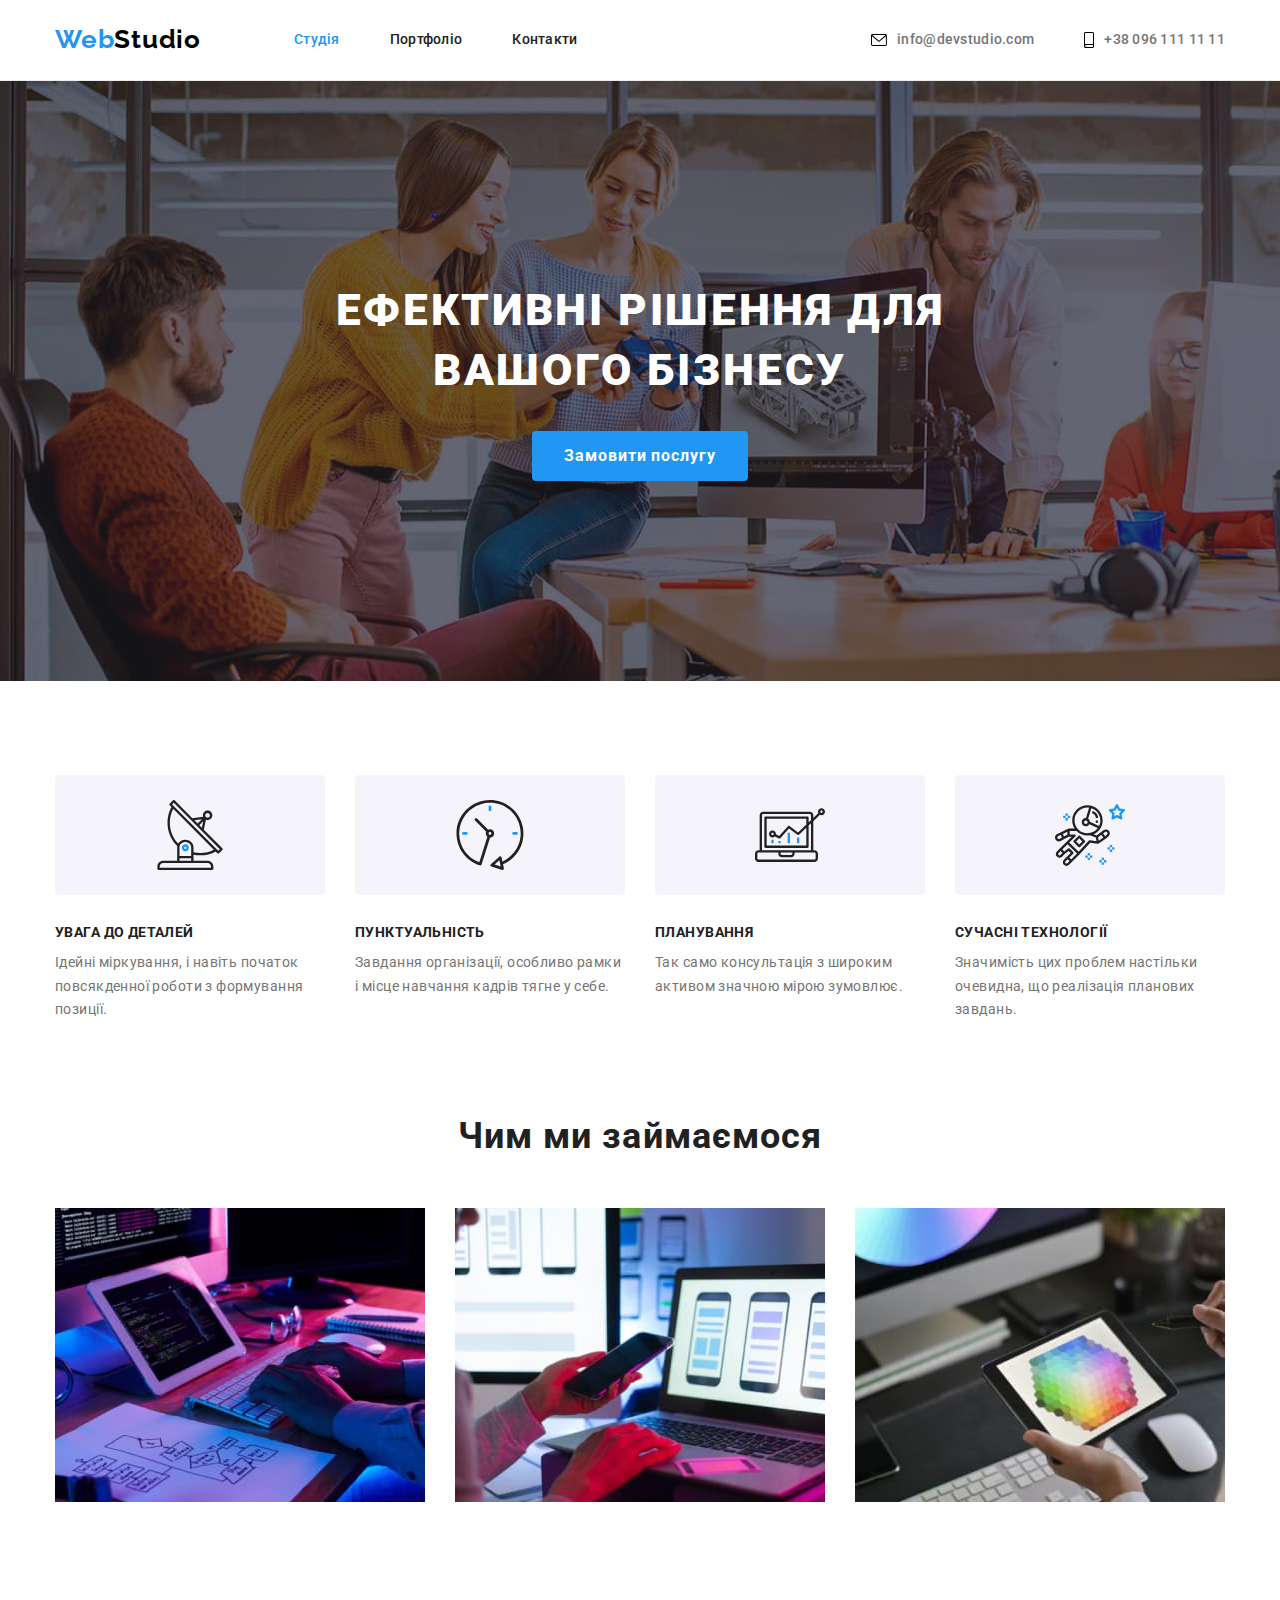
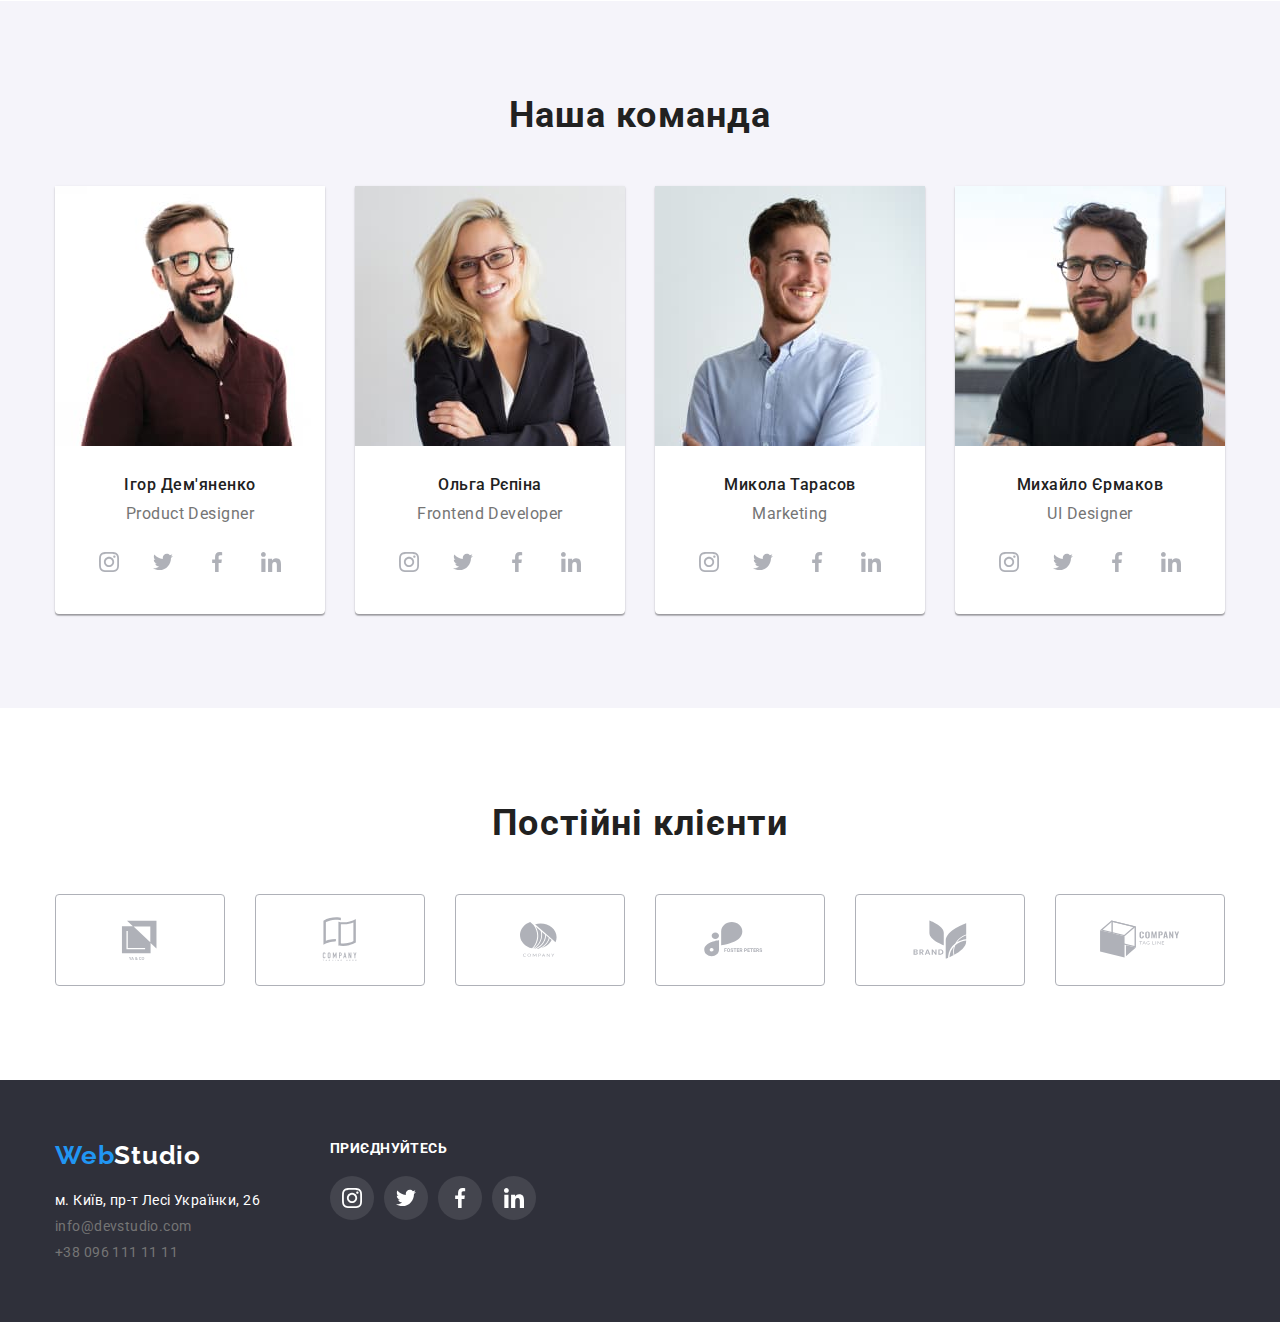
==== index.html @ 05862674 "adds svg" ====
<!DOCTYPE html>
<html lang="uk">
    <head>
        <meta charset="UTF-8">
        <meta http-equiv="X-UA-Compatible" content="IE=edge">
        <meta name="viewport" content="width=device-width, initial-scale=1.0">
        <title>Document</title>
        <link rel="preconnect" href="https://fonts.googleapis.com">
        <link rel="preconnect" href="https://fonts.gstatic.com" crossorigin>
        <link href="https://fonts.googleapis.com/css2?family=Raleway:wght@700&family=Roboto:wght@400;500;700;900&display=swap"
            rel="stylesheet">
        <link rel="stylesheet" href="https://cdnjs.cloudflare.com/ajax/libs/modern-normalize/1.1.0/modern-normalize.min.css">
        <link rel="stylesheet" href="./css/styles.css">
    </head>
    
    <body>
        <!--  ----------------HEADER-------------------- -->
        <header class="header">
            <div class="container">
                <nav class="header-nav">
                    <a href="./index.html" class="header-logo"><span class="logo-part">Web</span>Studio</a>
                    <ul class="header-list">
                        <li class="header-item"><a href="./index.html" class="link current">Студія</a></li>
                        <li class="header-item"><a href="./portfolio.html" class="link">Портфоліо</a></li>
                        <li class="header-item"><a href="" class="link">Контакти</a></li>
                    </ul>
                </nav>
                <ul class="header-contacts">
                    <li><a href="mailto:info@devstudio.com" class="link mail">
                           <svg class="contact-icon" width="16" height="12">
                                <use xlink:href="./image/icons.svg#i-envelope"></use>
                           </svg>info@devstudio.com</a></li>
                    <li><a href="tel:+380961111111" class="link tel-link">
                           <svg class="contact-icon" width="10" height="16">
                                <use xlink:href="./image/icons.svg#i-smartphone"></use>
                           </svg>+38 096 111 11 11</a></li>
                </ul>
            </div>
        </header>
        <main>
            <!-- ----------------ORDER SECTION-------------------- -->
            <section class="order">
                <h1 class="order-title">Ефективні рішення для вашого бізнесу</h1>
                <button type="button" class="btn">Замовити послугу</button>
            </section>
            <!-- -----------------FEATURES SECTION--------------  -->
            <section class="features">
                <div class="container">
                    <h2 class="visually-hidden">наші особливості</h2>
                    <ul class="features-list">
                        <li class="features-item">
                           <div class="features-card">
                            <a href="" class="features-card-link">
                                <svg class="features-icon" viewBox="0 0 100 100" width="70">
                                    <use xlink:href="./image/icons.svg#i-antenna"></use>
                                </svg>
                            </a>
                           </div>
                            <h3 class="title">увага до деталей</h3>
                            <p class="text">Ідейні міркування, і навіть початок повсякденної роботи з формування позиції.</p>
                        </li>
                        <li class="features-item">
                            <div class="features-card">
                                <a href="" class="features-card-link">
                                    <svg class="features-icon" viewBox="0 0 100 100" width="70">
                                        <use xlink:href="./image/icons.svg#i-clock"></use>
                                    </svg>
                                </a>
                            </div>
                            <h3 class="title">пунктуальність</h3>
                            <p class="text">Завдання організації, особливо рамки і місце навчання кадрів тягне у себе.</p>
                        </li>
                        <li class="features-item">
                            <div class="features-card">
                                <a href="" class="features-card-link">
                                    <svg class="features-icon" viewBox="0 0 100 100" width="70">
                                        <use xlink:href="./image/icons.svg#i-diagram"></use>
                                    </svg>
                                </a>
                            </div>
                            <h3 class="title">планування</h3>
                            <p class="text">Так само консультація з широким активом значною мірою зумовлює.</p>
                        </li>
                        <li class="features-item">
                            <div class="features-card">
                                <a href="" class="features-card-link">
                                    <svg class="features-icon" viewBox="0 0 100 100" width="70">
                                        <use xlink:href="./image/icons.svg#i-astronaut"></use>
                                    </svg>
                                </a> 
                            </div>
                            <h3 class="title">сучасні технології</h3>
                            <p class="text">Значимість цих проблем настільки очевидна, що реалізація планових завдань.</p>
                        </li>
                    </ul>
                </div>
            </section>
            <!-- -----------------WORK SECTION---------------- -->
            <section class="works">
                <div  class="container">
                    <h2 class="works-title">Чим ми займаємося</h2>
                    <ul class="works-list">
                        <li class="works-img">
                            <img src="./image/img-1.jpg" alt="програміст працює на робочому столі" width="370">
                        </li>
                        <li class="works-img">
                            <img src="./image/img-2.jpg"
                                alt="дизайнери веб-інтерфейсу розробляють програми для смартфонів та працюють над інтерфейсом смартфонів"
                                width="370">
                        </li>
                        <li class="works-img">
                            <img src="./image/img-3.jpg"
                                alt="креативний художник веб-дизайнер із робочим графічним планшетом вибирає кольори" width="370">
                        </li>
                    </ul>
                </div>
            </section>
            <!-- -------------------TEAM SECTION-------------- -->
            <section class="team">
                <div class="container">
                    <h2 class="team-title">Наша команда</h2>
                    <ul class="team-title-list">
                        <li class="team-item">
                            <img src="./image/img-4.jpg" alt="Ігор Дем'яненко" class="team-img" width="270">
                            <h3 class="name">Ігор Дем'яненко</h3>
                            <p class="description">Product Designer</p>
                            <ul class="social-list">
                                <li class="social-item">
                                    <a href="" class="social-link">
                                        <svg class="social-icon" viewBox="0 0 100 100" width="20">
                                            <use xlink:href="./image/icons.svg#i-instagram"></use>
                                        </svg>
                                    </a>
                                </li>
                                <li class="social-item">
                                    <a href="" class="social-link">
                                        <svg class="social-icon" viewBox="0 0 100 100" width="20">
                                            <use xlink:href="./image/icons.svg#i-twitter"></use>
                                        </svg>
                                    </a>
                                </li>
                                <li class="social-item">
                                    <a href="" class="social-link">
                                        <svg class="social-icon" viewBox="0 0 100 100" width="20">
                                            <use xlink:href="./image/icons.svg#i-facebook"></use>
                                        </svg>
                                    </a>
                                </li>
                                <li class="social-item">
                                    <a href="" class="social-link">
                                        <svg class="social-icon" viewBox="0 0 100 100" width="20">
                                            <use xlink:href="./image/icons.svg#i-linkedin"></use>
                                        </svg>
                                    </a>
                                </li>
                            </ul>
                        </li>
                        <li class="team-item">
                            <img src="./image/img-5.jpg" alt="Ольга Рєпіна" class="team-img" width="270">
                            <h3 class="name">Ольга Рєпіна</h3>
                            <p class="description">Frontend Developer</p>
                            <ul class="social-list">
                                <li class="social-item">
                                    <a href="" class="social-link">
                                        <svg class="social-icon" viewBox="0 0 100 100" width="20">
                                            <use xlink:href="./image/icons.svg#i-instagram"></use>
                                        </svg>
                                    </a>
                                </li>
                                <li class="social-item">
                                    <a href="" class="social-link">
                                        <svg class="social-icon" viewBox="0 0 100 100" width="20">
                                            <use xlink:href="./image/icons.svg#i-twitter"></use>
                                        </svg>
                                    </a>
                                </li>
                                <li class="social-item">
                                    <a href="" class="social-link">
                                        <svg class="social-icon" viewBox="0 0 100 100" width="20">
                                            <use xlink:href="./image/icons.svg#i-facebook"></use>
                                        </svg>
                                    </a>
                                </li>
                                <li class="social-item">
                                    <a href="" class="social-link">
                                        <svg class="social-icon" viewBox="0 0 100 100" width="20">
                                            <use xlink:href="./image/icons.svg#i-linkedin"></use>
                                        </svg>
                                    </a>
                                </li>
                            </ul>
                        </li>
                        <li class="team-item">
                            <img src="./image/img-6.jpg" alt="Микола Тарасов" class="team-img" width="270">
                            <h3 class="name">Микола Тарасов</h3>
                            <p class="description">Marketing</p>
                            <ul class="social-list">
                                <li class="social-item">
                                    <a href="" class="social-link">
                                        <svg class="social-icon" viewBox="0 0 100 100" width="20">
                                            <use xlink:href="./image/icons.svg#i-instagram"></use>
                                        </svg>
                                    </a>
                                </li>
                                <li class="social-item">
                                    <a href="" class="social-link">
                                        <svg class="social-icon" viewBox="0 0 100 100" width="20">
                                            <use xlink:href="./image/icons.svg#i-twitter"></use>
                                        </svg>
                                    </a>
                                </li>
                                <li class="social-item">
                                    <a href="" class="social-link">
                                        <svg class="social-icon" viewBox="0 0 100 100" width="20">
                                            <use xlink:href="./image/icons.svg#i-facebook"></use>
                                        </svg>
                                    </a>
                                </li>
                                <li class="social-item">
                                    <a href="" class="social-link">
                                        <svg class="social-icon" viewBox="0 0 100 100" width="20">
                                            <use xlink:href="./image/icons.svg#i-linkedin"></use>
                                        </svg>
                                    </a>
                                </li>
                            </ul>
                        </li>
                        <li class="team-item">
                            <img src="./image/img-7.jpg" alt="Михайло Єрмаков" class="team-img" width="270">
                            <h3 class="name">Михайло Єрмаков</h3>
                            <p class="description">UI Designer</p>
                            <ul class="social-list">
                                <li class="social-item">
                                    <a href="" class="social-link">
                                        <svg class="social-icon" viewBox="0 0 100 100" width="20">
                                            <use xlink:href="./image/icons.svg#i-instagram"></use>
                                        </svg>
                                    </a>
                                </li>
                                <li class="social-item">
                                    <a href="" class="social-link">
                                        <svg class="social-icon" viewBox="0 0 100 100" width="20">
                                            <use xlink:href="./image/icons.svg#i-twitter"></use>
                                        </svg>
                                    </a>
                                </li>
                                <li class="social-item">
                                    <a href="" class="social-link">
                                        <svg class="social-icon" viewBox="0 0 100 100" width="20">
                                            <use xlink:href="./image/icons.svg#i-facebook"></use>
                                        </svg>
                                    </a>
                                </li>
                                <li class="social-item">
                                    <a href="" class="social-link">
                                        <svg class="social-icon" viewBox="0 0 100 100" width="20">
                                            <use xlink:href="./image/icons.svg#i-linkedin"></use>
                                        </svg>
                                    </a>
                                </li>
                            </ul>
                        </li>
                    </ul>
                </div>
            </section>
            <section class="clients">
                <div class="container">
                    <h2 class="clients-title">Постійні клієнти</h2>
                    <ul class="clients-list">
                        <li class="clients-item">
                            <a href="" class="clients-link">
                                <svg class="clients-logo" viewBox="0 0 100 100" width="106">
                                    <use xlink:href="./image/icons.svg#i-client-frst"></use>
                                </svg>
                            </a>
                        </li>
                        <li class="clients-item">
                            <a href="" class="clients-link">
                                <svg class="clients-logo" viewBox="0 0 100 100" width="106">
                                    <use xlink:href="./image/icons.svg#i-client-scnd"></use>
                                </svg>
                            </a>
                        </li>
                        <li class="clients-item">
                            <a href="" class="clients-link">
                                <svg class="clients-logo" viewBox="0 0 100 100" width="106">
                                    <use xlink:href="./image/icons.svg#i-client-thrd"></use>
                                </svg>
                            </a>
                        </li>
                        <li class="clients-item">
                            <a href="" class="clients-link">
                                <svg class="clients-logo" viewBox="0 0 100 100" width="106">
                                    <use xlink:href="./image/icons.svg#i-client-frth"></use>
                                </svg>
                            </a>
                        </li>
                        <li class="clients-item">
                            <a href="" class="clients-link">
                                <svg class="clients-logo" viewBox="0 0 100 100" width="106">
                                    <use xlink:href="./image/icons.svg#i-client-ffth"></use>
                                </svg>
                            </a>
                        </li>
                        <li class="clients-item">
                            <a href="" class="clients-link">
                                <svg class="clients-logo" viewBox="0 0 100 100" width="106">
                                    <use xlink:href="./image/icons.svg#i-client-sxth"></use>
                                </svg>
                            </a>
                        </li>
                    </ul>
                </div>
            </section>
        </main>
        <!-----------------FOOTER----------------------- -->
        <footer class="footer">
            <div class="container">
                <div class="footer-contacts">
                    <a href="./index.html" class="footer-logo"><span class="logo-part">Web</span>Studio</a>
                    <address class="footer-address">
                        <ul class="footer-list">
                            <li><a href="https://www.google.com/maps/place/бул.+Леси+Украинки,+26,+Киев,+02000/@50.4265807,30.5361971,17z/data=!3m1!4b1!4m5!3m4!1s0x40d4cf0e033ecbe9:0x57a4dffefec77da0!8m2!3d50.4265807!4d30.5383858"
                                    target="_blank" rel="noreferrer noopener nofollow" class="link">м. Київ, пр-т Лесі Українки, 26</a></li>
                            <li><a href="mailto:info@devstudio.com" class="footer-mail">info@devstudio.com</a></li>
                            <li><a href="tel:+380961111111" class="footer-tel">+38 096 111 11 11</a></li>
                        </ul>
                    </address>
                </div>
                <div class="footer-social">
                    <p class="join">приєднуйтесь</p>
                    <ul class="footer-social-list">
                        <li class="social-item">
                            <a href="" class="footer-social-link">
                                <svg class="social-icon" viewBox="0 0 100 100" width="20">
                                    <use xlink:href="./image/icons.svg#i-instagram"></use>
                                </svg>
                            </a>
                        </li>
                        <li class="social-item">
                            <a href="" class="footer-social-link">
                                <svg class="social-icon" viewBox="0 0 100 100" width="20">
                                    <use xlink:href="./image/icons.svg#i-twitter"></use>
                                </svg>
                            </a>
                        </li>
                        <li class="social-item">
                            <a href="" class="footer-social-link">
                                <svg class="social-icon" viewBox="0 0 100 100" width="20">
                                    <use xlink:href="./image/icons.svg#i-facebook"></use>
                                </svg>
                            </a>
                        </li>
                        <li class="social-item">
                            <a href="" class="footer-social-link">
                                <svg class="social-icon" viewBox="0 0 100 100" width="20">
                                    <use xlink:href="./image/icons.svg#i-linkedin"></use>
                                </svg>
                            </a>
                        </li>
                    </ul>
                </div>
            </div>
        </footer>
    </body>
</html>
---- css/styles.css ----
:root {
    --primary-text-color: #757575;
    --title-text-color: #212121;
    --accent-color: #2196F3;
    --primary-white-color: #F5F5F5;
    --logo-color: #000000;
    --primary-white-title-color: #FFFFFF;
    --primary-dark-color: #2F303A;
    --background-color: #F5F4FA;
    --background-btn: #188CE8;
    --border-color: #EEEEEE;
    --header-border-color: #ECECEC;
    --icon-color: #AFB1B8;
}





h1, h2, h3, h4, h5, h6, ul, p {
    margin: 0;
}

ul {
padding-left: 0;
}

body {
    font-family: Roboto, sans-serif;
    color: var(--title-text-color);
    background-color: var(--primary-white-title-color);
}

.container {
    width: 1200px;
    margin: 0 auto;
    padding-left: 15px;
    padding-right: 15px;
}
 
/*   ----------------HEADER--------------------   */

.header-logo .logo-part {
    color: var(--accent-color);
    font-family: Raleway;
    font-weight: 700;
    font-size: 26px;
    line-height: 1.19;
    letter-spacing: 0.03em;
}
.header-logo {
    color: var(--logo-color);
    font-family: Raleway;
    font-weight: 700;
    font-size: 26px;
    line-height: 1.19;
    letter-spacing: 0.03em;
    margin-right: 93px;
    display: block;
    padding-top: 24px;
    padding-bottom: 25px;
}

.header {
    background-color: var(--primary-white-title-color);
    border-bottom: 1px solid var(--header-border-color);
}

.header .container, .header-nav, .header-list, .header-contacts {
    display: flex;
    align-items: center;
}


.contact-icon {
    margin-right: 10px;;
}

.header .link {
    padding-top: 32px;
    padding-bottom: 32px;
    display: flex;
    align-items: center;
}

li {
    list-style-type: none;
}

a {
    text-decoration: none;
}

.header-item:not(:first-child) {
    margin-left: 50px;
}

.header-contacts {
    margin-left: auto;
}

.tel-link {
    margin-left: 50px;
}

.header-list .link {
    color: var(--title-text-color);
    font-weight: 500;
    font-size: 14px;
    line-height: 1.14;
    letter-spacing: 0.02em;
    text-decoration: none;
}
.header-list .link:hover,
.header-list .link:focus,
.header-list .link.current {
    color: var(--accent-color);
}


.header-contacts .link .contact-icon:hover,
.header-contacts .link .contact-icon:focus {
    fill: var(--accent-color);
}

.header-contacts .link:hover,
.header-contacts .link:focus {
    color: var(--accent-color);
    font-weight: 500;
    font-size: 14px;
    line-height: 1.14;
    letter-spacing: 0.02em;
}

.header-contacts .link {
    color: var(--primary-text-color);
    font-weight: 500;
    font-size: 14px;
    line-height: 1.14;
    letter-spacing: 0.02em;
    text-decoration: none;
}

/* ----------------ORDER SECTION--------------------   */


.order {
    background-image: linear-gradient(rgba(47, 48, 58, 0.4), rgba(47, 48, 58, 0.4)), url(../image/img-bckgrd.jpg);
    max-width: 1600px;
    margin: 0 auto;
    padding-top: 200px;
    padding-bottom: 200px;
    text-align: center;
}

.btn {
    cursor: pointer;
    font-family: inherit;
    border-radius: 4px;
    border-color: transparent;
}

.order-title {
    color: var(--primary-white-title-color);
    font-weight: 900;
    font-size: 44px;
    line-height: 1.36;
    text-align: center;
    letter-spacing: 0.06em;
    text-transform: uppercase;
    margin-bottom: 30px;
    max-width: 696px;
    margin-left: auto;
    margin-right: auto;
}


.order .btn {
    color: var(--primary-white-title-color);
    background-color: var(--accent-color);
    font-weight: 700;
    font-size: 16px;
    line-height: 1.88;
    text-align: center;
    letter-spacing: 0.06em;
    width: 216px;
    height: 50px;
}


.order .btn:hover, .order .btn:focus {
    background-color: var(--background-btn);
}



/*   -----------------FEATURES SECTION--------------   */

.features {
    padding-top: 94px;
    padding-bottom: 47px;
}



.features-card-link {
    width: 270px;
    height: 120px;
    background-color: var(--background-color);
    
    border-radius: 4px;
    display: flex;
    justify-content: center;
    margin-bottom: 30px;

}


.features-card-link:hover, .features-card-link:focus {
    border: 1px solid var(--accent-color);
}

.features-icon:hover, .features-icon:focus {
    fill: var(--accent-color);
}

.features-list, .works-list, .team-title-list {
    display: flex;
    flex-wrap: wrap;
    gap: 30px;
}

.features-item {
    flex-basis: calc((100% - 3 * 30px) / 4);
}

.visually-hidden {
    position: absolute;
    white-space: nowrap;
    width: 1px;
    height: 1px;
    overflow: hidden;
    border: 0;
    padding: 0;
    clip: rect(0 0 0 0);
    clip-path: inset(50%);
    margin: -1px;
}

.features-item > .title {
    color: var(--title-text-color);
    font-weight: 700;
    font-size: 14px;
    line-height: 1.14;
    letter-spacing: 0.03em;
    text-transform: uppercase;
    margin-bottom: 10px;
}


.features-item > .text {
    color: var(--primary-text-color);
    font-weight: 400;
    font-size: 14px;
    line-height: 1.71;
    letter-spacing: 0.03em;
}

/*   -----------------WORK SECTION----------------   */

.works {
    padding-top: 47px;
    padding-bottom: 94px;
}

.works-title, .team-title {
    color: var(--title-text-color);
    font-weight: 700;
    font-size: 36px;
    line-height: 1.16;
    text-align: center;
    letter-spacing: 0.03em;
    margin-bottom: 50px;
   
}

.works-img {
    flex-basis: calc((100% - 3 * 20px) / 3);
    display: block;
    width: 100%;
}

/*   -------------------TEAM SECTION--------------  */

.social-list {
    display: flex;
    justify-content: center;
    gap: 10px;
}

.social-link {
    width: 44px;
    height: 44px;
    border-radius: 50%;
    display: flex;
    justify-content: center;
    color: var(--icon-color);
    background-color: var(--primary-white-title-color);
}


.social-link:hover, .social-link:focus {
    color: var(--primary-white-title-color);
    background-color: var(--accent-color);
}


.social-icon {
    fill: currentColor;
}

.team {
    background-color: var(--background-color);
    padding-top: 94px;
    padding-bottom: 94px;
}


.team-item {
    background-color: var(--primary-white-title-color);
    box-shadow: 0px 1px 3px rgba(0, 0, 0, 0.12), 0px 1px 1px rgba(0, 0, 0, 0.14), 0px 2px 1px rgba(0, 0, 0, 0.2);
    border-radius: 0px 0px 4px 4px;
    flex-basis: calc((100% - 90px) / 4);
    padding-bottom: 30px;
}

 .team-img {
    margin-bottom: 30px;
    display: block;
    width: 100%;
 }

.team-title {
    margin-bottom: 50px;
}

.team-title-list .name {
    color: var(--title-text-color);
    font-weight: 500;
    font-size: 16px;
    line-height: 1.18;
    text-align: center;
    letter-spacing: 0.03em;
    margin-bottom: 10px;
}
.team-title-list .description {
    color: var(--primary-text-color);
    font-weight: 400;
    font-size: 16px;
    line-height: 1.18;
    text-align: center;
    letter-spacing: 0.03em;
    margin-bottom: 16px;
}



/* -------------------------CLIENTS------------------------ */

.clients {
    padding-top: 94px;
    padding-bottom: 94px;
}

.clients-title {
    font-weight: 700;
    font-size: 36px;
    line-height: 42px;
    text-align: center;
    letter-spacing: 0.03em;
    margin-bottom: 50px;
}

.clients-list {
    display: flex;
    justify-content: center;
    gap: 30px;
}

.clients-link {
    width: 170px;
    height: 92px;
    border: 1px solid var(--icon-color);
    border-radius: 4px;
    display: flex;
    justify-content: center;
}

.clients-link:hover, .clients-link:focus {
    border-color: var(--accent-color);
}

.clients-logo:hover, .clients-logo:focus {
    fill: var(--accent-color);
}

.clients-logo {
    fill: var(--icon-color);
}







/*-----------------------PORTFOLIO-------------*/

.portfolio-item {
    box-shadow: 0px 1px 1px rgba(0, 0, 0, 0.12), 0px 4px 4px rgba(0, 0, 0, 0.06), 1px 4px 6px rgba(0, 0, 0, 0.16);
}

.portfolio {
    padding-bottom: 94px;
    padding-top: 94px;
}

.portfolio-filter {
    display: flex;
    justify-content: center;
    gap: 8px;
    margin-bottom: 50px;
}


.portfolio-filter .btn {
    color: var(--title-text-color);
    background-color: var(--background-color);
    font-weight: 500;
    font-size: 16px;
    line-height: 1.6;
    text-align: center;
    letter-spacing: 0.03em;
    padding: 6px 32px;
    border-color: transparent;
    border-radius: 4px;
    box-shadow: 0px 3px 1px rgba(0, 0, 0, 0.1), 0px 1px 2px rgba(0, 0, 0, 0.08), 0px 2px 2px rgba(0, 0, 0, 0.12);
    border-radius: 4px;
}

.all {
    padding: 6px 25px;
    min-width: 73px;
}

.web {
    min-width: 125px;
}

.app {
    min-width: 112px;
}

.dis {
    min-width: 103px;
}

.mark {
    min-width: 130px;
}


.portfolio-list {
    display: flex;  
    flex-wrap: wrap;
    gap: 30px;
}

.portfolio-image {
    display: block;
}

.portf-card {
    padding: 20px 24px 20px 24px;
    border: 1px solid var(--border-color);
    border-top: none;
}

.portfolio-filter .btn:hover,
.portfolio-filter .btn:focus {
    color:var(--primary-white-title-color);
    background-color: var(--accent-color);
}


.portfolio .image-title {
    color: var(--title-text-color);
    font-weight: 700;
    font-size: 18px;
    line-height: 2;
    letter-spacing: 0.06em;
    margin-bottom: 4px;
}
.portfolio .text {
    color: var(--primary-text-color);
    font-weight: 400;
    font-size: 16px;
    line-height: 1.18;
    letter-spacing: 0.03em;
}

/* ---------------FOOTER-----------------------   */


.footer .container {
    display: flex;
    gap: 70px;
}

.footer {
    padding-top: 60px;
    padding-bottom: 60px;
    background-color: var(--primary-dark-color);
    display: flex;
}


.footer-logo .logo-part {
    color: var(--accent-color);
    font-family: Raleway;
    font-weight: 700;
    font-size: 26px;
    line-height: 1.19;
    letter-spacing: 0.03em;
}

.footer-logo {
    display: inline-block;
    color: var(--primary-white-title-color);
    font-family: Raleway;
    font-weight: 700;
    font-size: 26px;
    line-height: 1.19;
    letter-spacing: 0.03em;
    margin-bottom: 20px;
}

.footer-address {
    font-style: normal;
}

.footer .link {
    color: var(--primary-white-title-color);
    font-size: 14px;
    line-height: 1,71;
    letter-spacing: 0.03em;
    text-decoration: none;
    margin-bottom: 9px;
    display: inline-block;
}
.footer .link:hover, .footer .link:focus, 
.footer .footer-mail:hover, .footer .footer-mail:focus,
.footer .footer-tel:hover, .footer .footer-tel:focus {
    color: var(--accent-color);
}

.footer-mail {
    margin-bottom: 9px;
    display: inline-block;
}

.footer-mail, .footer-tel {
    color: var(--primary-text-color);
    font-weight: 400;
    font-size: 14px;
    line-height: 1, 71;
    letter-spacing: 0.03em;
    text-decoration: none;
}


.join {
    font-weight: 700;
    font-size: 14px;
    line-height: 16px;
    letter-spacing: 0.03em;
    text-transform: uppercase;
    color: var(--primary-white-title-color);
    margin-bottom: 20px;
}

.footer-social-list {
    display: flex;
    justify-content: center;
    gap: 10px;
}

.footer-social-link {
    display: flex;
    justify-content: center;
    width: 44px;
    height: 44px;
    border-radius: 50%;
    color: var(--primary-white-title-color);
    background: rgba(255, 255, 255, 0.1);
}

.footer-social-link:hover, .footer-social-link:focus {
    background: var(--accent-color);
}
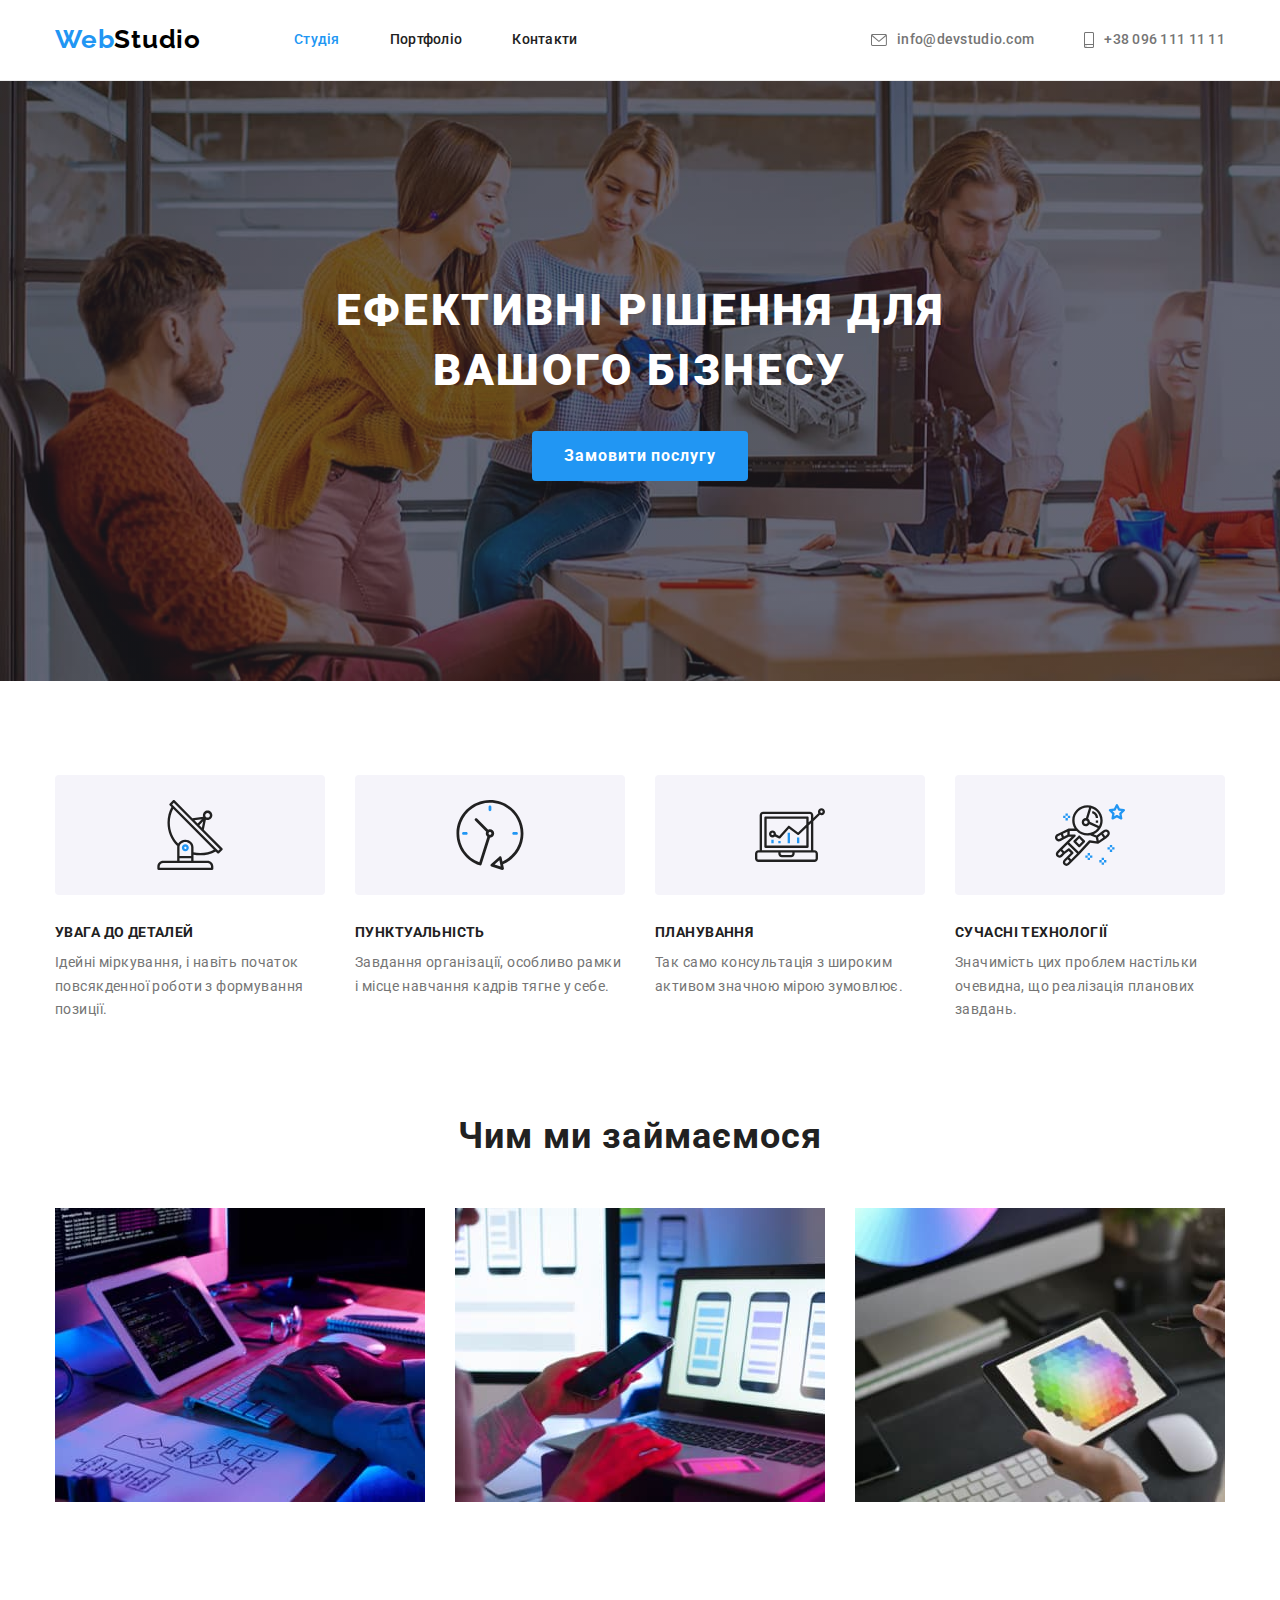
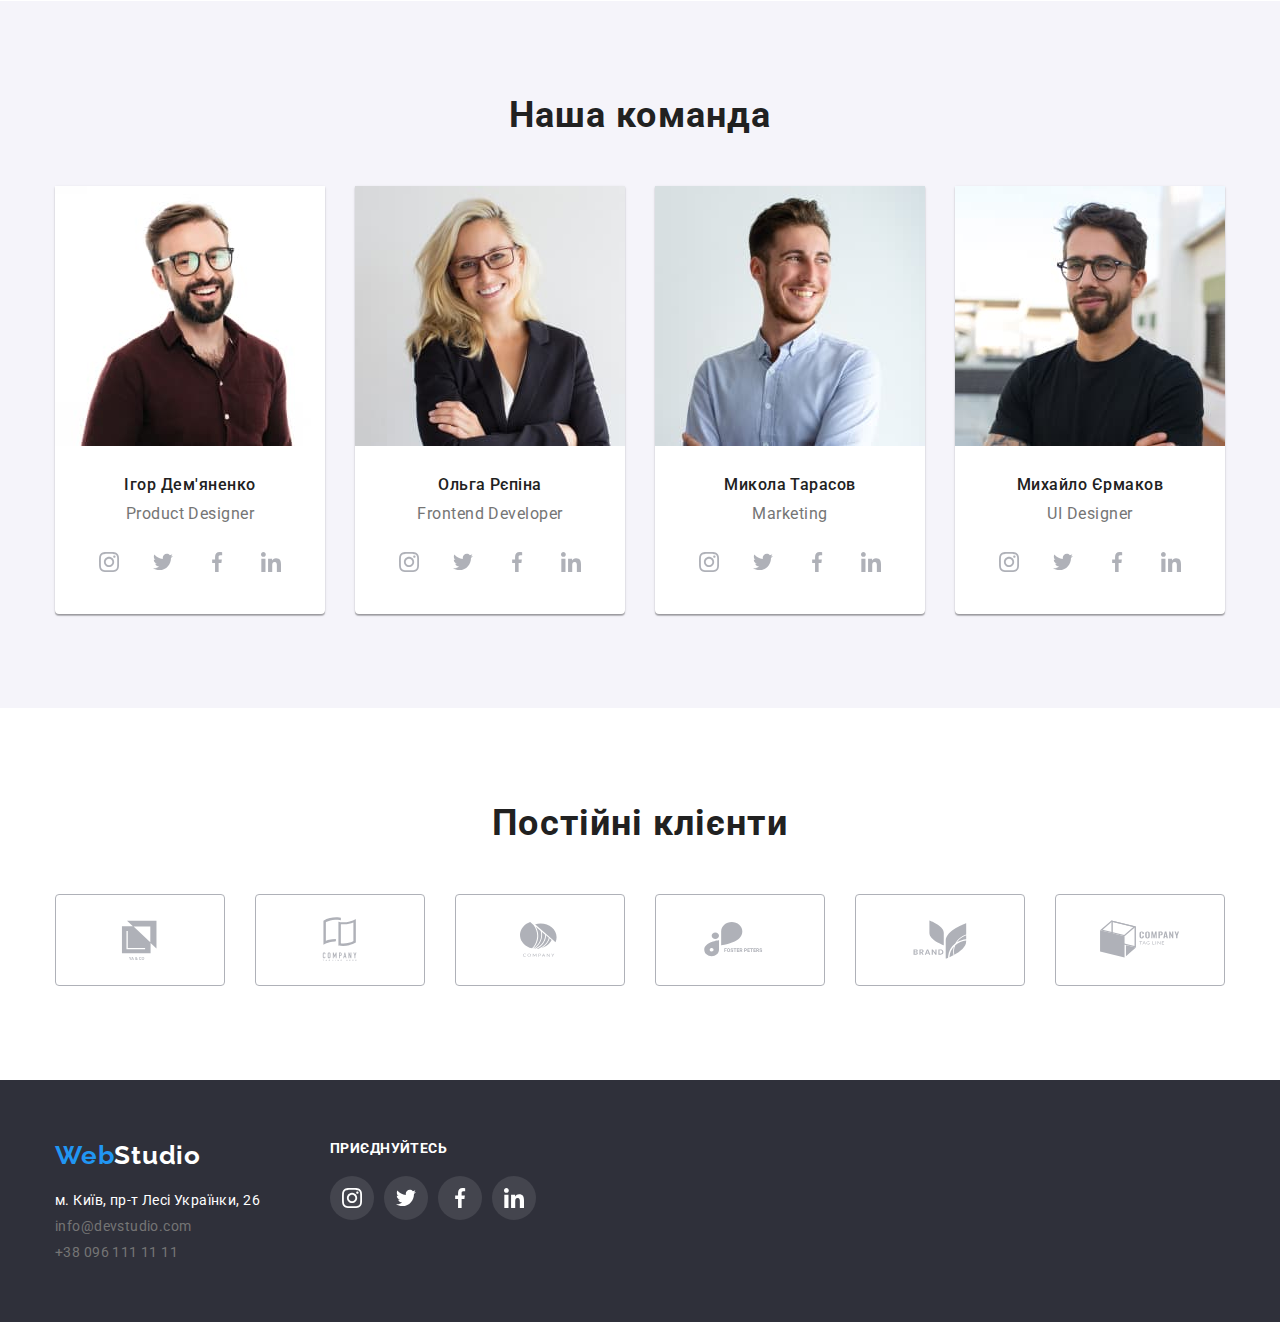
==== commit 0510a70c: "update svg" ====
--- a/index.html
+++ b/index.html
@@ -263,6 +263,7 @@
                     </ul>
                 </div>
             </section>
+            <!-- -------------------CLIENTS SECTION-------------- -->
             <section class="clients">
                 <div class="container">
                     <h2 class="clients-title">Постійні клієнти</h2>
--- a/css/styles.css
+++ b/css/styles.css
@@ -117,19 +117,18 @@
     color: var(--accent-color);
 }
 
-
-.header-contacts .link .contact-icon:hover,
-.header-contacts .link .contact-icon:focus {
+.contact-icon {
+    fill: var(--primary-text-color);
+}
+
+.header-contacts .link:hover .contact-icon,
+.header-contacts .link:focus .contact-icon {
     fill: var(--accent-color);
 }
 
 .header-contacts .link:hover,
 .header-contacts .link:focus {
     color: var(--accent-color);
-    font-weight: 500;
-    font-size: 14px;
-    line-height: 1.14;
-    letter-spacing: 0.02em;
 }
 
 .header-contacts .link {
@@ -202,25 +201,21 @@
 }
 
 
-
 .features-card-link {
     width: 270px;
     height: 120px;
     background-color: var(--background-color);
-    
     border-radius: 4px;
     display: flex;
     justify-content: center;
     margin-bottom: 30px;
-
-}
-
+}
 
 .features-card-link:hover, .features-card-link:focus {
     border: 1px solid var(--accent-color);
 }
 
-.features-icon:hover, .features-icon:focus {
+.features-card-link:hover .features-icon, .features-card-link:focus .features-icon {
     fill: var(--accent-color);
 }
 
@@ -400,7 +395,8 @@
     border-color: var(--accent-color);
 }
 
-.clients-logo:hover, .clients-logo:focus {
+.clients-link:hover .clients-logo,
+.clients-link:focus .clients-logo {
     fill: var(--accent-color);
 }
 
@@ -416,7 +412,8 @@
 
 /*-----------------------PORTFOLIO-------------*/
 
-.portfolio-item {
+
+.portfolio-item:hover, .portfolio-item:focus {
     box-shadow: 0px 1px 1px rgba(0, 0, 0, 0.12), 0px 4px 4px rgba(0, 0, 0, 0.06), 1px 4px 6px rgba(0, 0, 0, 0.16);
 }
 
